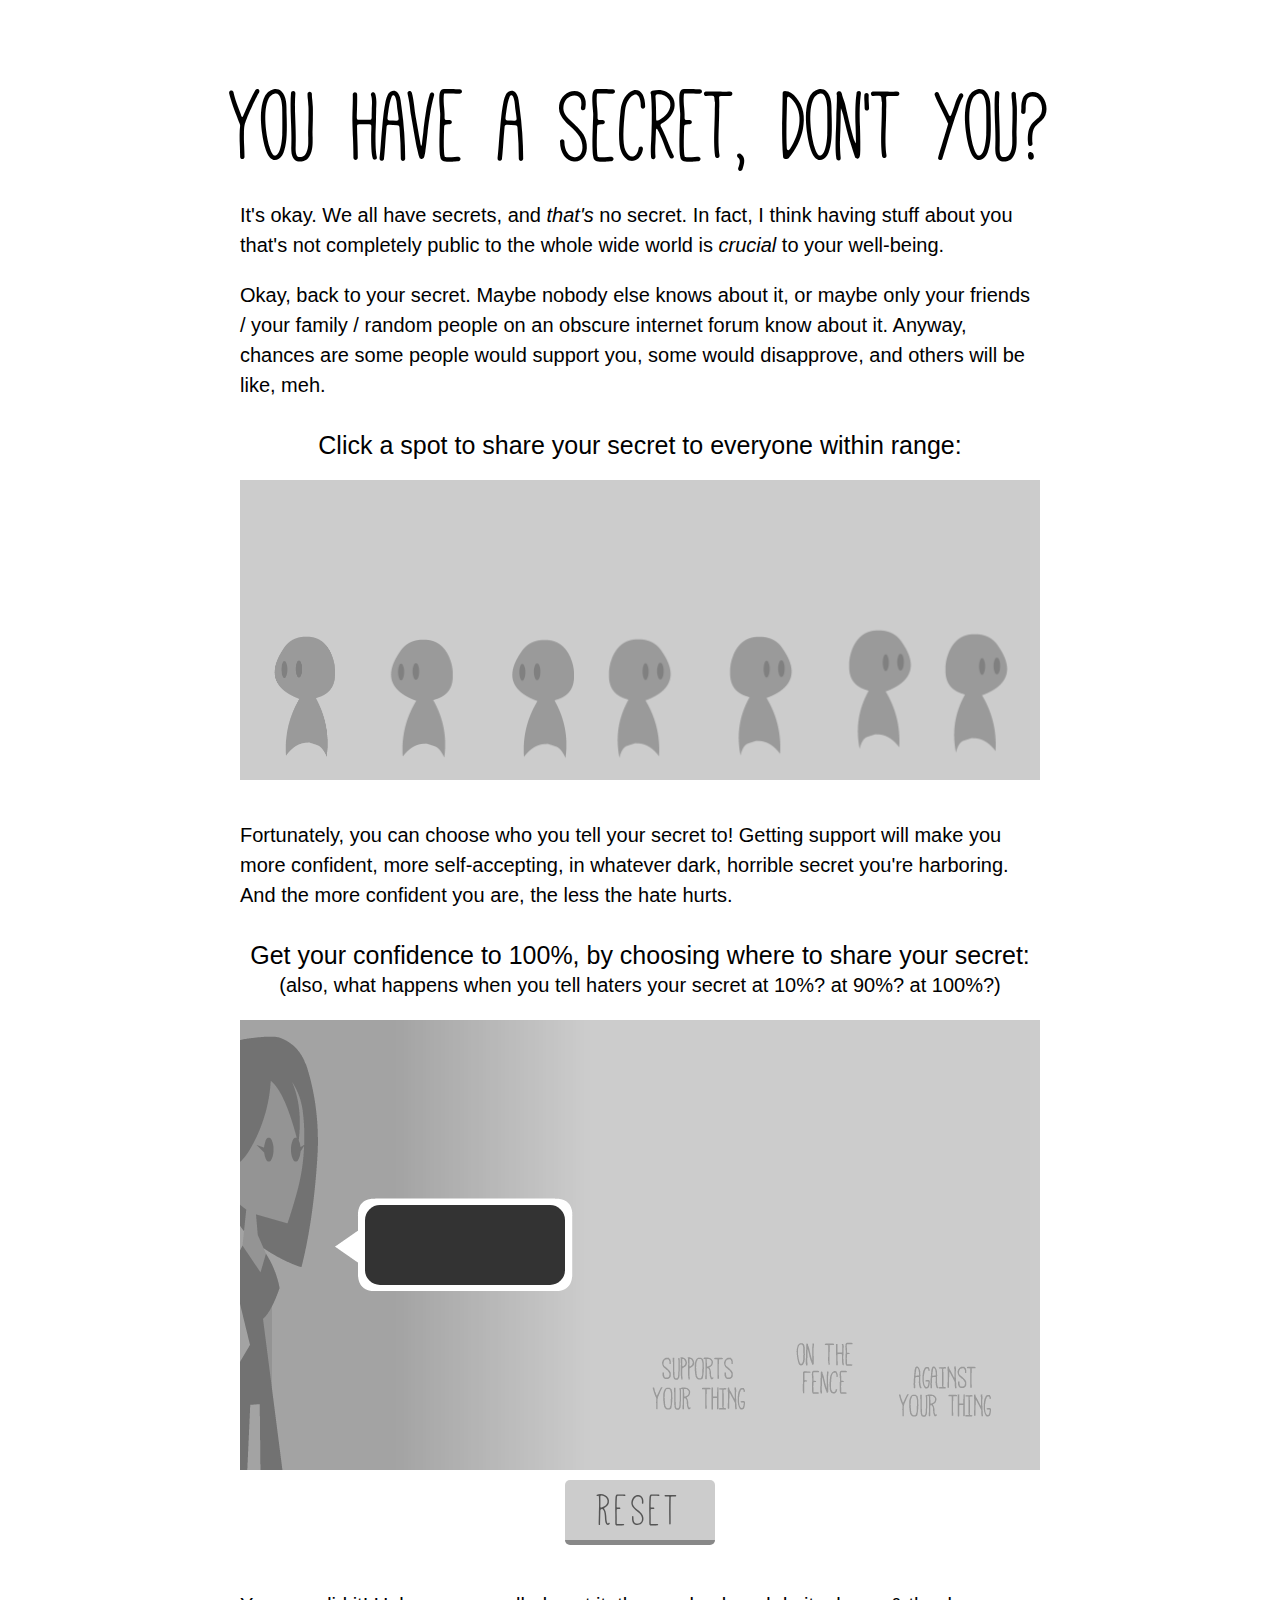
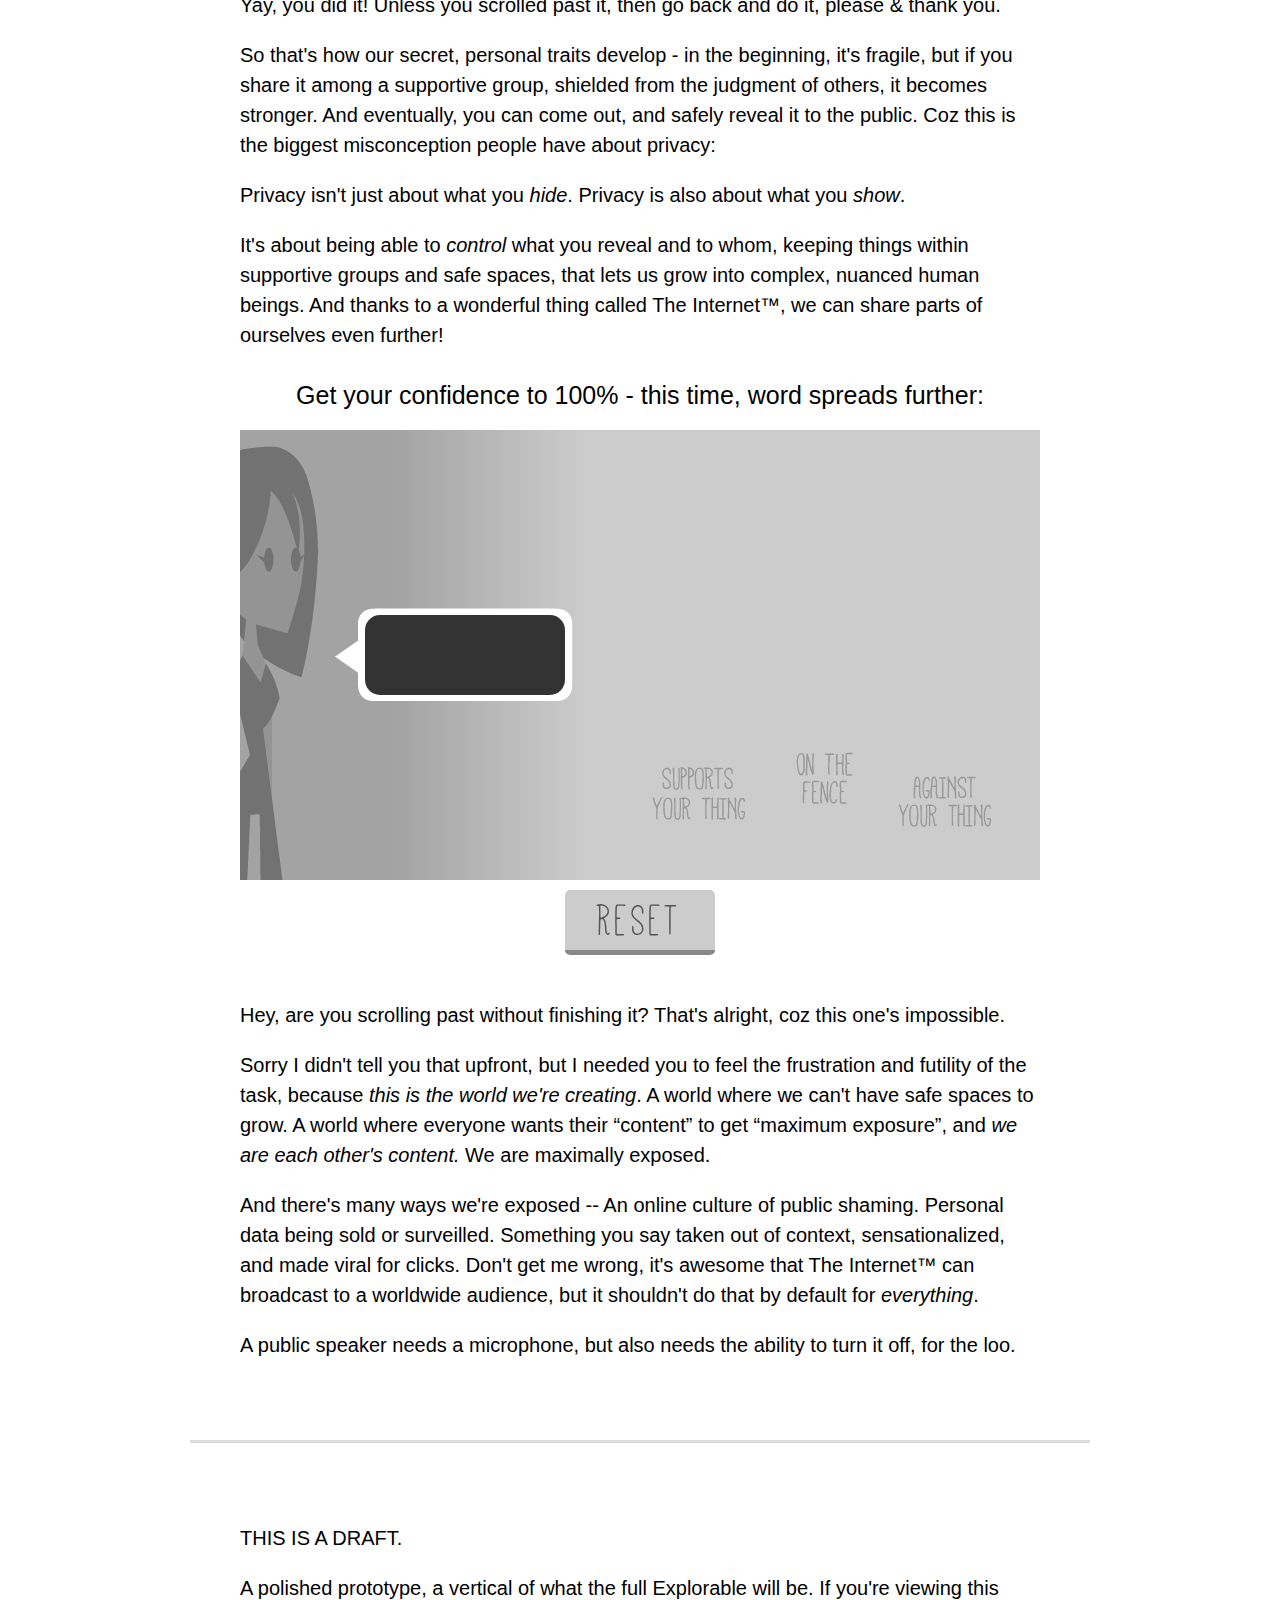
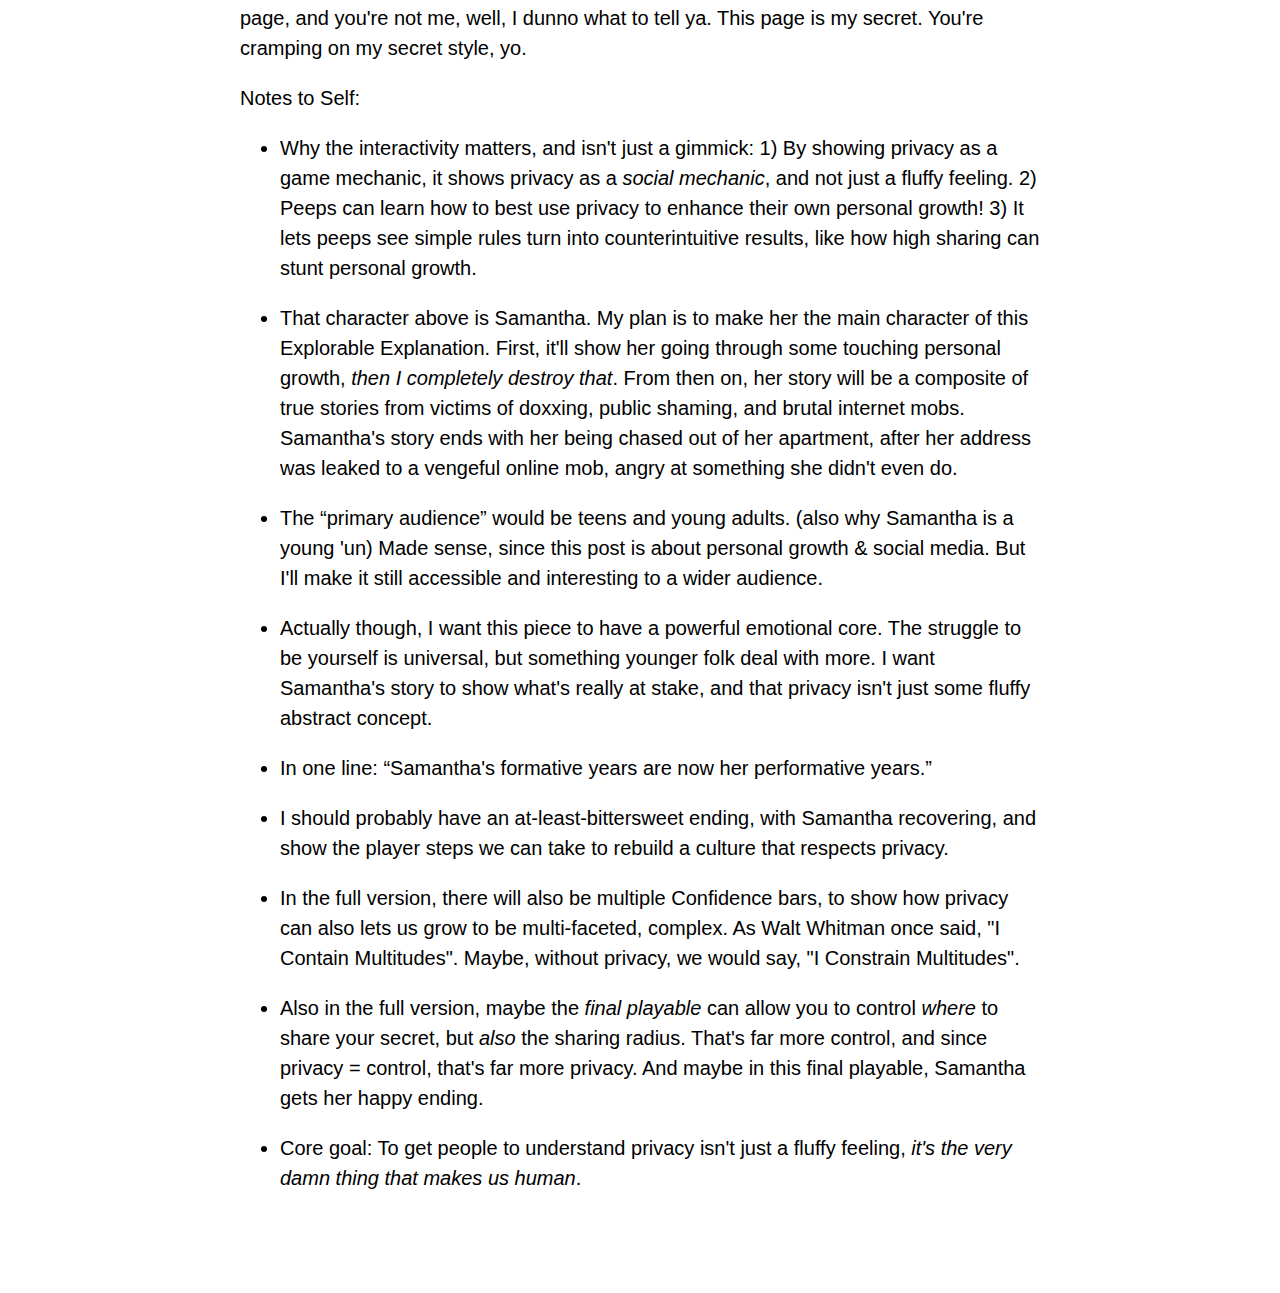
==== index.html @ de028cac "EVERYTHIIING" ====
<!doctype>
<html>
<head>
	<link rel="stylesheet" type="text/css" href="css/index.css">
</head>

<body>
	<div id="content">
		<div style="  text-align: center;
  margin-top: 100px;
  font-size: 110px;
  font-family: Mathlete;
  height: 50px;">
			You have a secret, don't you?
		</div>

		<div id="article" style="margin-top:50px; margin-bottom:100px;">

			<p>
				It's okay. We all have secrets, and <i>that's</i> no secret.
				In fact, I think having stuff about you that's not completely public to the whole wide world
				is <i>crucial</i> to your well-being.
			</p>

			<p>
				Okay, back to your secret.
				Maybe nobody else knows about it, or maybe only your friends / your family /
				random people on an obscure internet forum know about it.
				Anyway, chances are some people would support you, some would disapprove, and others will be like, meh.
			</p>

			<div style="text-align:center; margin-top:30px">
				<b style="font-weight:400; font-size:25px;">Click a spot to share your secret to everyone within range:</b>
			</div>

			<iframe width="800" height="300" style="margin-top:20px" src="model/intro.html"></iframe>

			<p>
				Fortunately, you can choose who you tell your secret to!
				Getting support will make you more confident, more self-accepting,
				in whatever dark, horrible secret you're harboring.
				And the more confident you are, the less the hate hurts.
			</p>

			<div style="text-align:center; margin-top:30px">
				<b style="font-weight:400; font-size:25px;">Get your confidence to 100%, by choosing where to share your secret:</b>
				<br>
				(also, what happens when you tell haters your secret at 10%? at 90%? at 100%?)
			</div>

			<iframe width="800" height="530" style="margin-top:20px" src="model/model_0.html"></iframe>

			<p>
				Yay, you did it! Unless you scrolled past it, then go back and do it, please &amp; thank you.
			</p>

			<p>
				So that's how our secret, personal traits develop - in the beginning, it's fragile,
				but if you share it among a supportive group, shielded from the judgment of others,
				it becomes stronger. And eventually, you can come out, and safely reveal it to the public.
				Coz this is the biggest misconception people have about privacy:
			</p>

			<p>
				<b>Privacy isn't just about what you <i>hide</i>.
				Privacy is also about what you <i>show</i>.</b>
			</p>

			<p>
				It's about being able to <i>control</i> what you reveal and to whom,
				keeping things within supportive groups and safe spaces,
				that lets us grow into complex, nuanced human beings.
				And thanks to a wonderful thing called The Internet&trade;,
				we can share parts of ourselves even further!
			</p>

			<div style="text-align:center; margin-top:30px">
				<b style="font-weight:400; font-size:25px;">Get your confidence to 100% - this time, word spreads further:</b>
			</div>

			<iframe width="800" height="530" style="margin-top:20px" src="model/model_1.html"></iframe>

			<p>
				Hey, are you scrolling past without finishing it? That's alright, coz this one's impossible.
			</p>
			<p>
				Sorry I didn't tell you that upfront,
				but I needed you to feel the frustration and futility of the task,
				because <i>this is the world we're creating</i>.
				A world where we can't have safe spaces to grow.
				A world where everyone wants their
				“content” to get “maximum exposure”, and
				<i>we are each other's content.</i> We are maximally exposed.
			</p>
			<p>
				And there's many ways we're exposed --
				An online culture of public shaming.
				Personal data being sold or surveilled.
				Something you say taken out of context, sensationalized, and made viral for clicks.
				Don't get me wrong, it's awesome that The Internet&trade; can broadcast to a worldwide audience,
				but it shouldn't do that by default for <i>everything</i>.
			</p>
			<p>
				A public speaker needs a microphone, but also needs the ability to turn it off, for the loo.
			</p>

			<hr>

			<p>
				<b>THIS IS A DRAFT.</b> 
			</p>
			<p>
				A polished prototype, a vertical of what the full Explorable will be.
				If you're viewing this page, and you're not me,
				well, I dunno what to tell ya. This page is my secret.
				You're cramping on my secret style, yo.
			</p>

			<p>

				<b>Notes to Self:</b>

				<ul>
					<li>
						<b>Why the interactivity matters, and isn't just a gimmick:</b>
						1) By showing privacy as a game mechanic, it shows privacy as a <i>social mechanic</i>,
						and not just a fluffy feeling.
						2) Peeps can learn how to best use privacy to enhance their own personal growth!
						3) It lets peeps see simple rules turn into counterintuitive results,
						like how high sharing can stunt personal growth.
					</li>
					<li>
						That character above is Samantha.
						My plan is to make her the main character of this Explorable Explanation.
						First, it'll show her going through some touching personal growth,
						<i>then I completely destroy that</i>.
						From then on, her story will be <b>a composite of true stories</b> from victims of doxxing, public shaming,
						and brutal internet mobs. Samantha's story ends with her being chased out of her apartment,
						after her address was leaked to a vengeful online mob, angry at something she didn't even do.
					</li>
					<li>
						The “primary audience” would be teens and young adults.
						(also why Samantha is a young 'un)
						Made sense, since this post is about personal growth &amp; social media.
						But I'll make it still accessible and interesting to a wider audience.
					</li>
					<li>
						Actually though, I want this piece to have a powerful emotional core.
						The struggle to be yourself is universal, but something younger folk deal with more.
						I want Samantha's story to show what's really at stake,
						and that privacy isn't just some fluffy abstract concept.
					</li>
					<li>
						In one line: “Samantha's formative years are now her performative years.”
					</li>
					<li>
						I should probably have an at-least-bittersweet ending,
						with Samantha recovering,
						and show the player steps we can take to rebuild a culture that respects privacy.
					</li>
					<li>
						In the full version, there will also be multiple Confidence bars,
						to show how privacy can also lets us grow to be multi-faceted, complex.
						As Walt Whitman once said, "I Contain Multitudes".
						Maybe, without privacy, we would say, "I Constrain Multitudes".
					</li>
					<li>
						Also in the full version, maybe the <i>final playable</i> can allow you to
						control <i>where</i> to share your secret, but <i>also</i> the sharing radius.
						That's far more control, and since privacy = control, that's far more privacy.
						And maybe in this final playable, Samantha gets her happy ending.
					</li>
					<li>
						<b>Core goal:</b> To get people to understand privacy isn't just a fluffy feeling,
						<i>it's the very damn thing that makes us human</i>. 
					</li>
				</ul>
			</p>
			
		</div>
	</div>
</body>
</html>

<script src="js/index.js"></script>
---- css/index.css ----
@font-face{
	font-family: 'Mathlete';
	src: url('Mathlete-Bulky.otf');
}

body {
	margin: 0;
	font-size: 20px;
	font-family: Helvetica, Arial, sans-serif;
	font-weight: 100;
	line-height: 1.5em;
}

hr{
	border: none;
	border-top: 3px solid #ddd;
	width: 900px;
	position: relative;
	left:-50px;
	margin: 80px 0;
}
li{
	margin-bottom: 20px;
}

#article{
	width: 800px;
	margin: 0 auto;
}
#article .caption{
	text-align: center;
	margin: 30px 0 20px 0;
	font-size:25px;
	font-weight: bold;
}
#article .caption span{
	font-weight: 100;
	font-size: 18px;
	color: #999;
}


#content iframe{
	display: block;
	border: none;
	margin:40px auto;
}

#content iframe.highlight{
	width: 960px;
	height: 600px;
	margin: 50px 0;
}
#content iframe.splash{
	width:100%;
	background: #333;
	overflow: hidden;
	margin-top: 0;
}
#content iframe.intro{
	margin-bottom: 50px;
}
#content iframe.outro{
	margin-top: 50px;
}
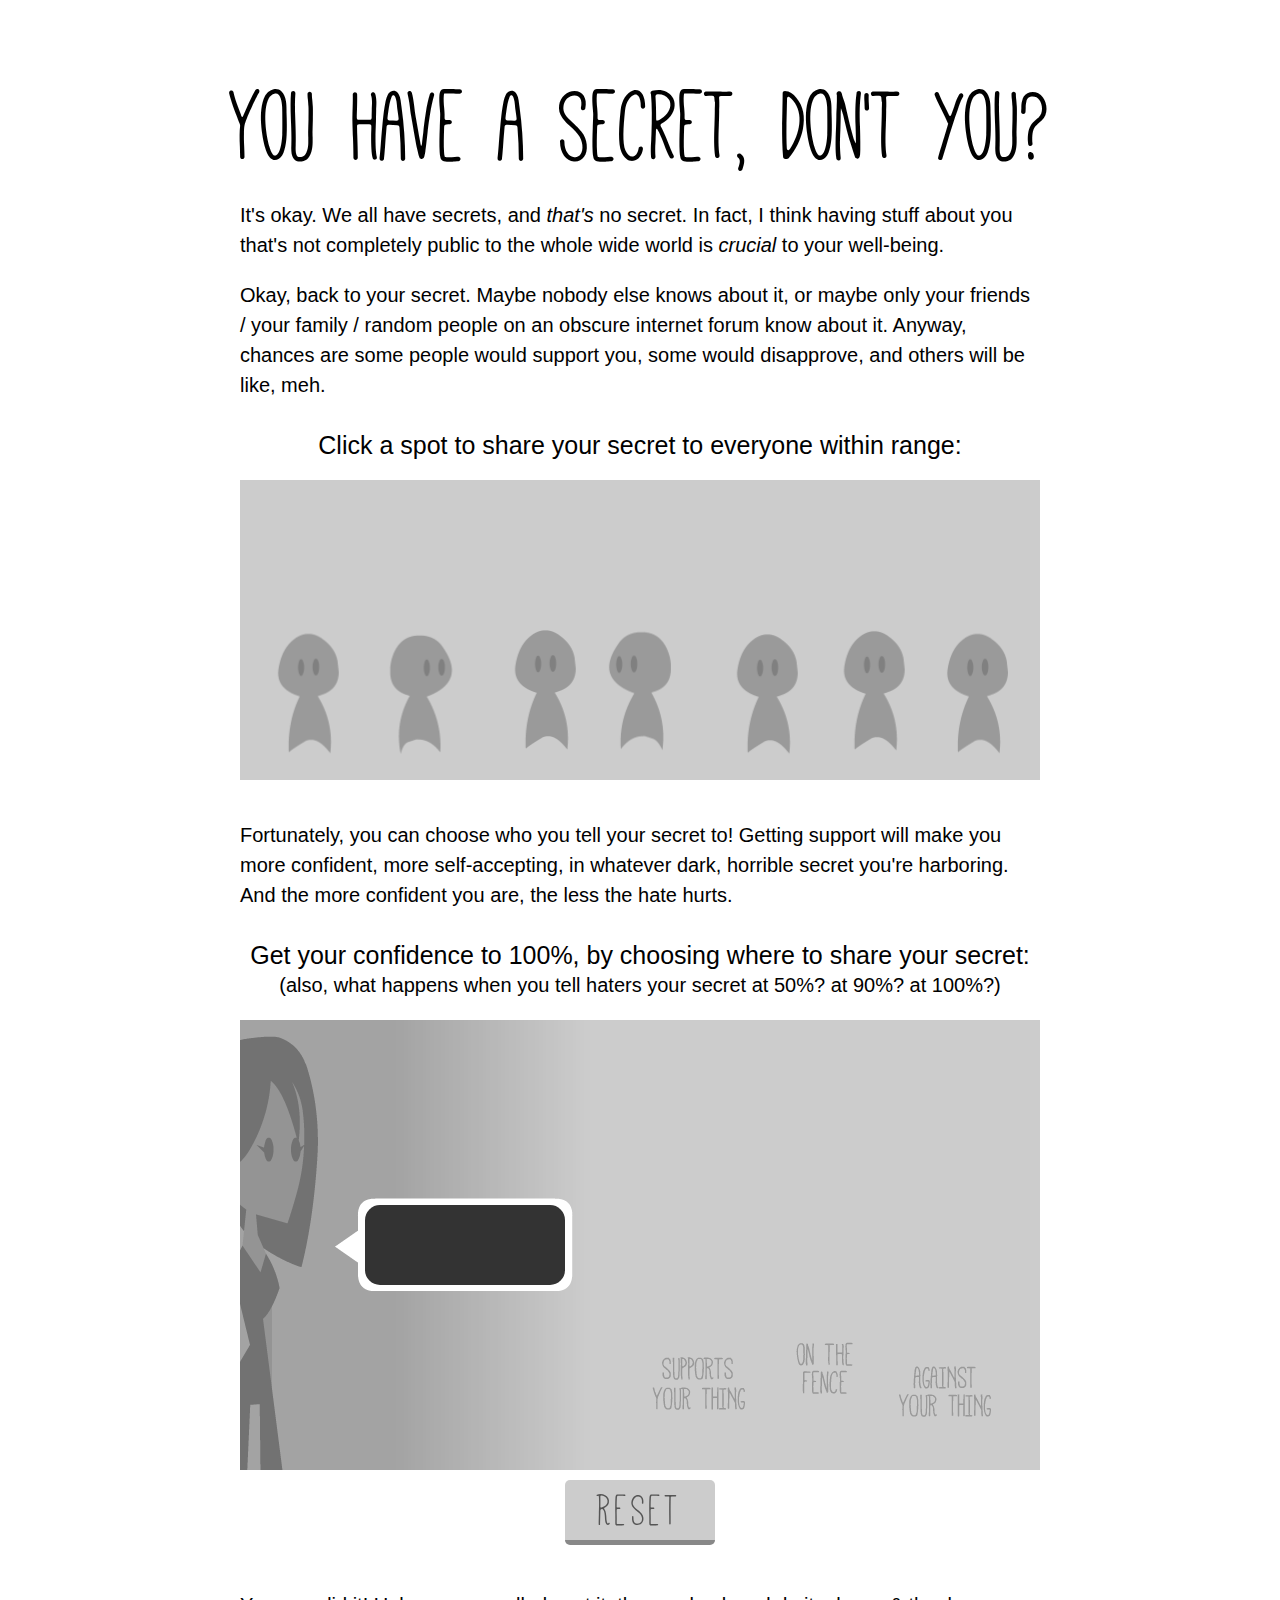
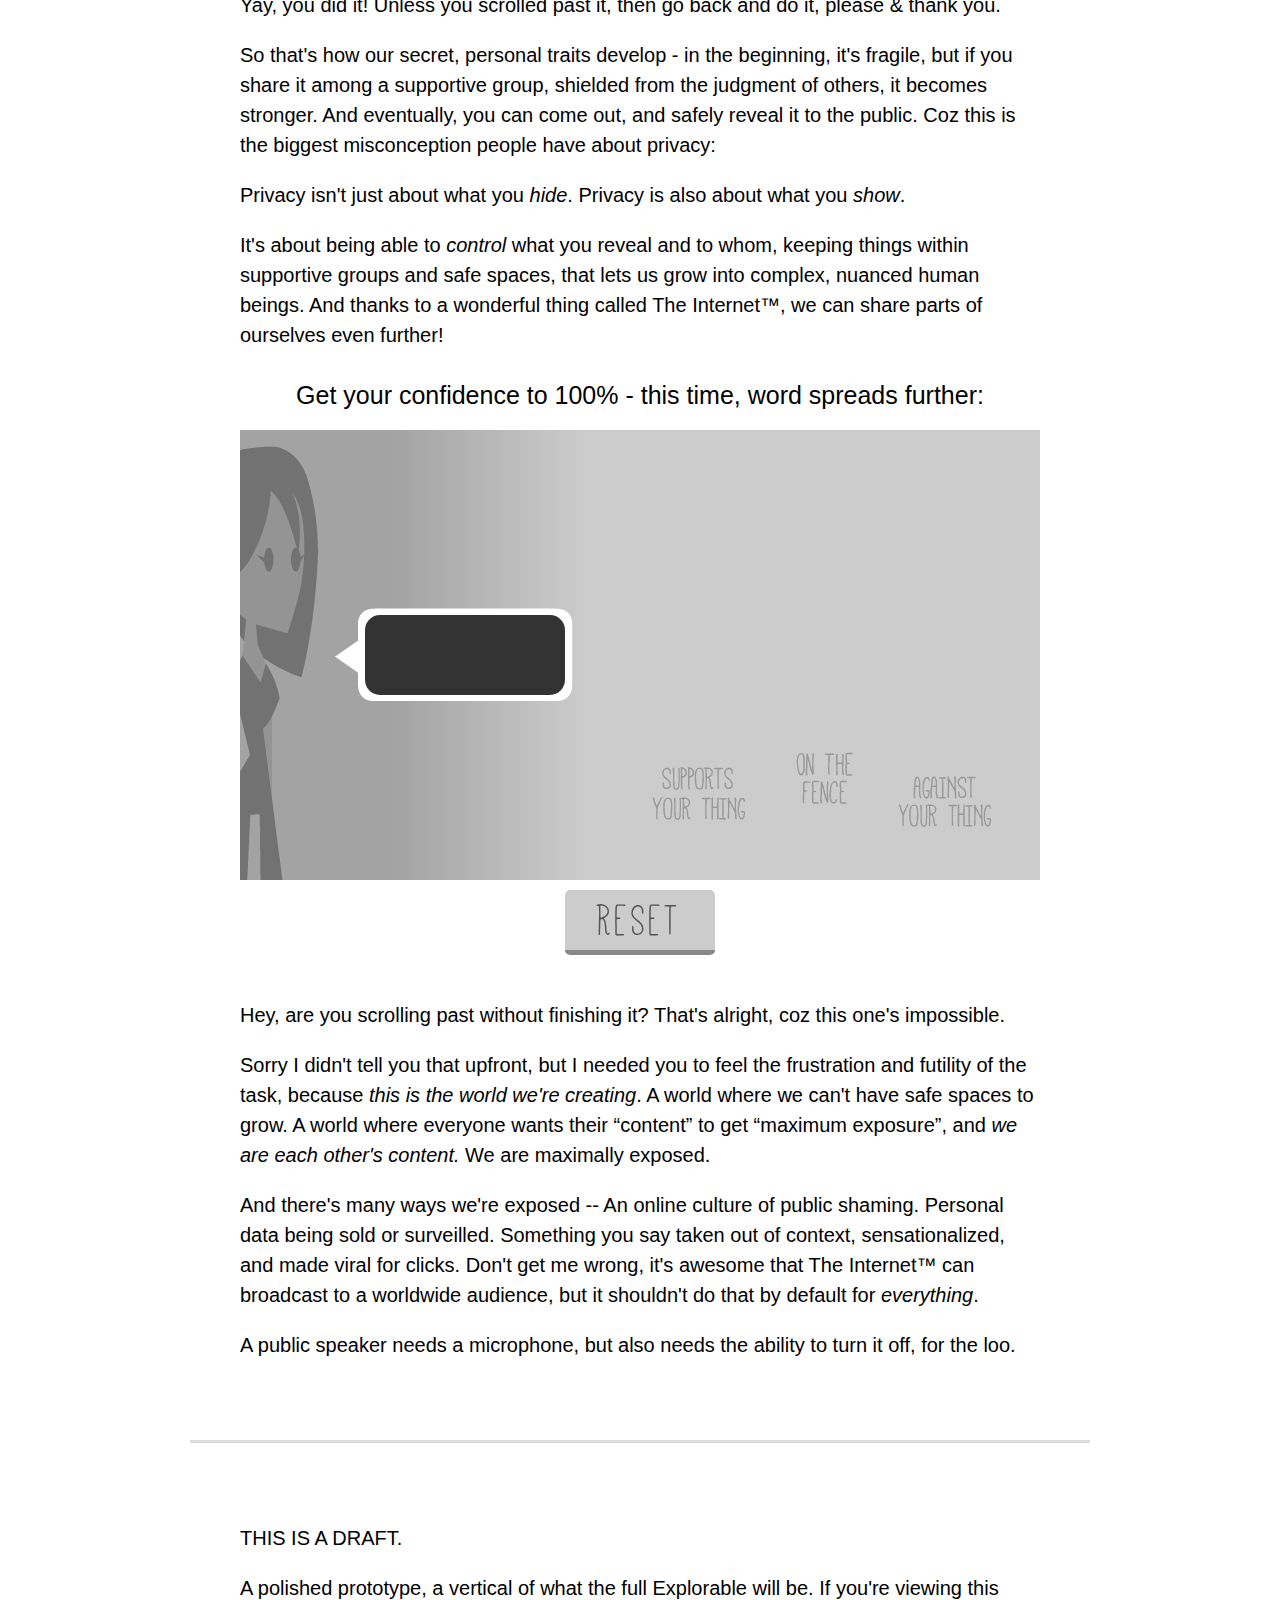
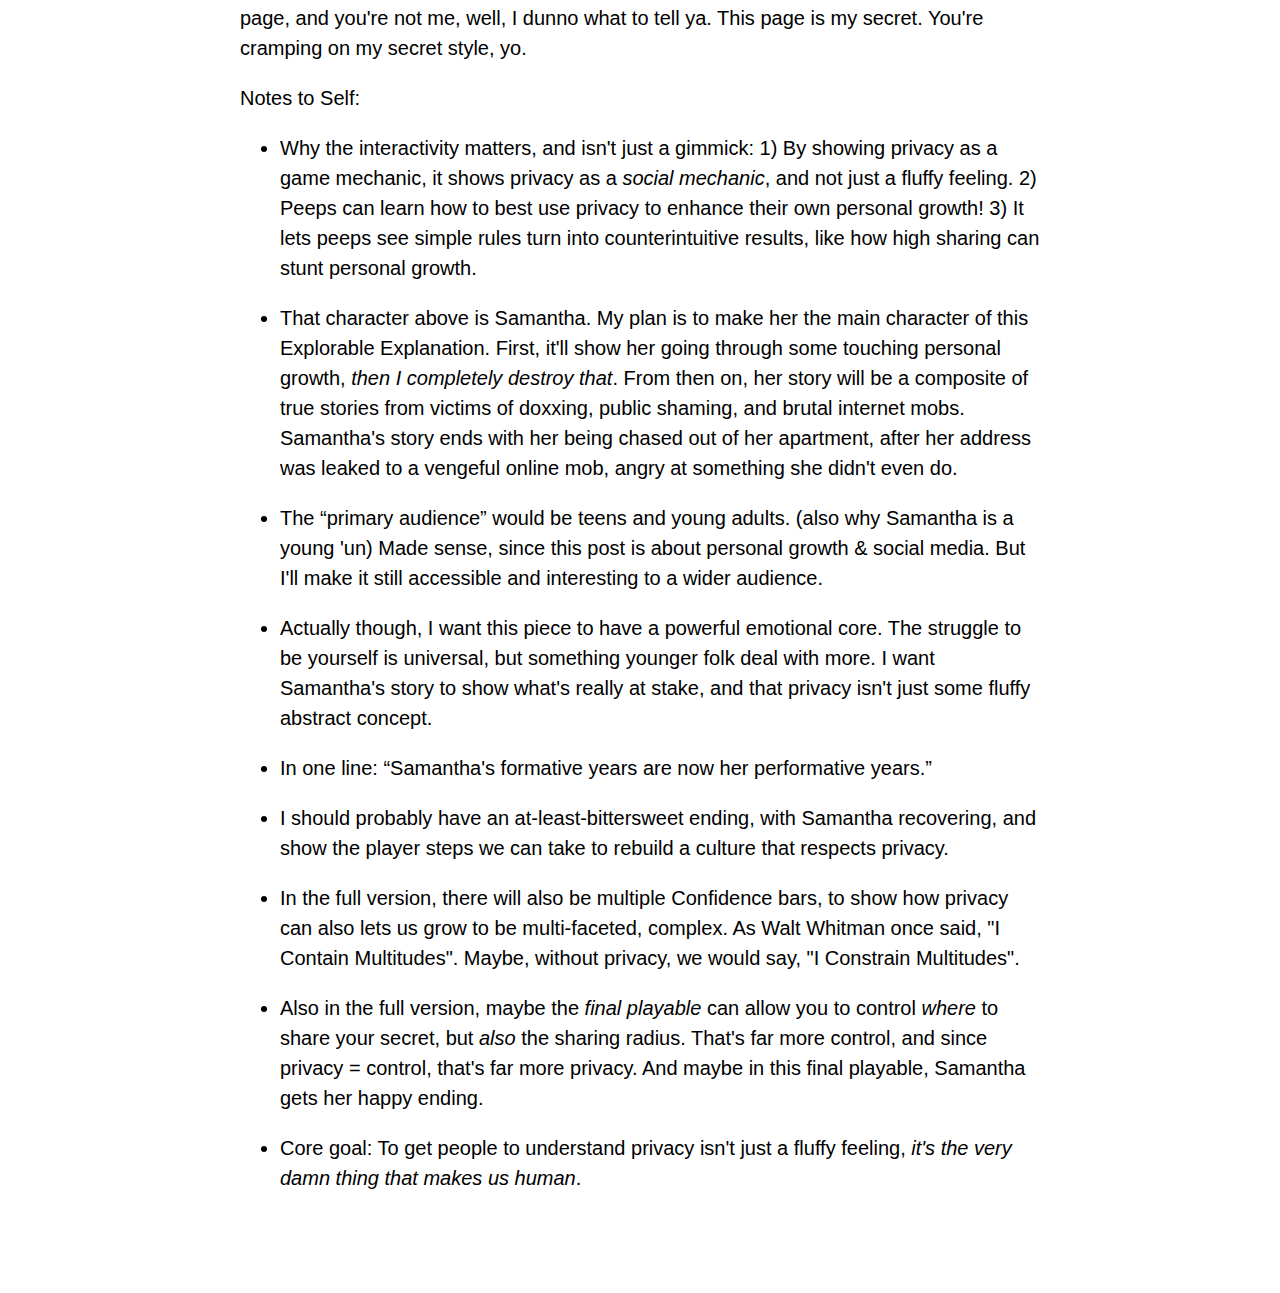
==== commit 166396d5: "50 percent, boop" ====
--- a/index.html
+++ b/index.html
@@ -45,7 +45,7 @@
 			<div style="text-align:center; margin-top:30px">
 				<b style="font-weight:400; font-size:25px;">Get your confidence to 100%, by choosing where to share your secret:</b>
 				<br>
-				(also, what happens when you tell haters your secret at 10%? at 90%? at 100%?)
+				(also, what happens when you tell haters your secret at 50%? at 90%? at 100%?)
 			</div>
 
 			<iframe width="800" height="530" style="margin-top:20px" src="model/model_0.html"></iframe>
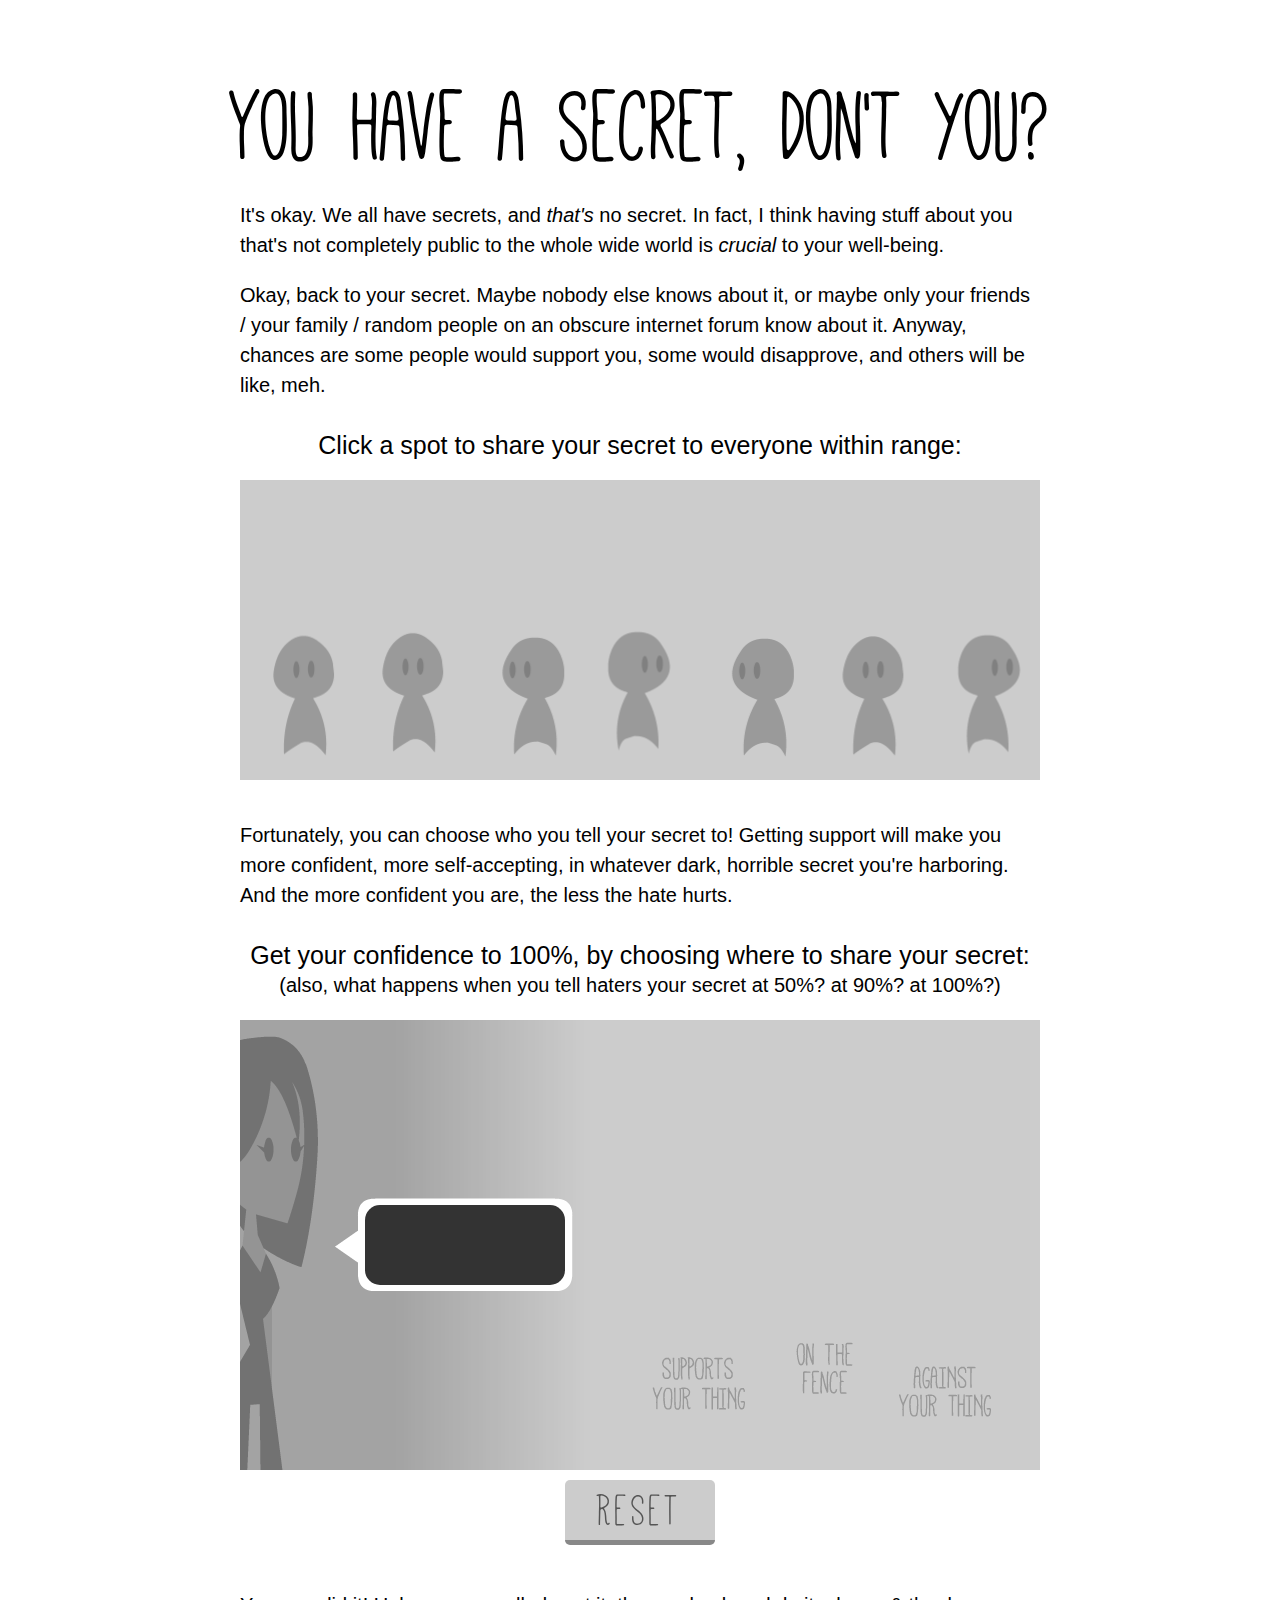
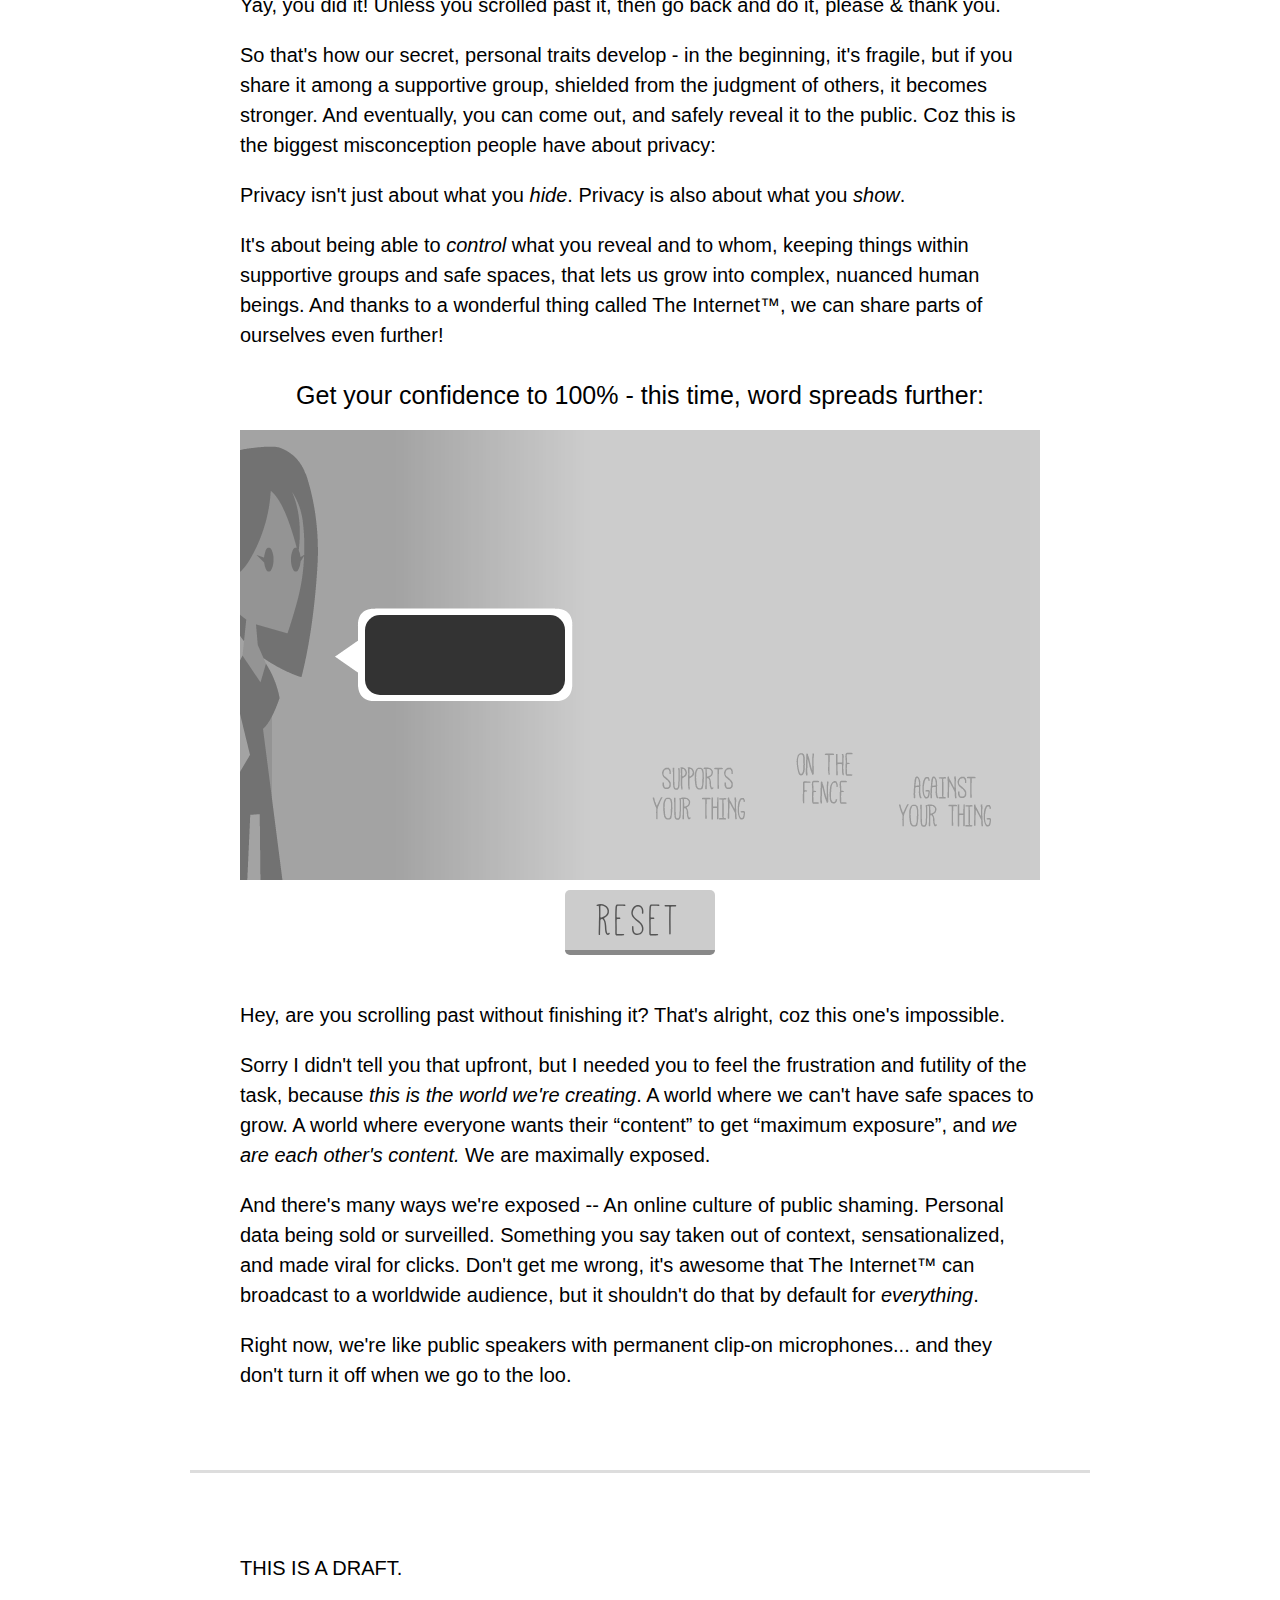
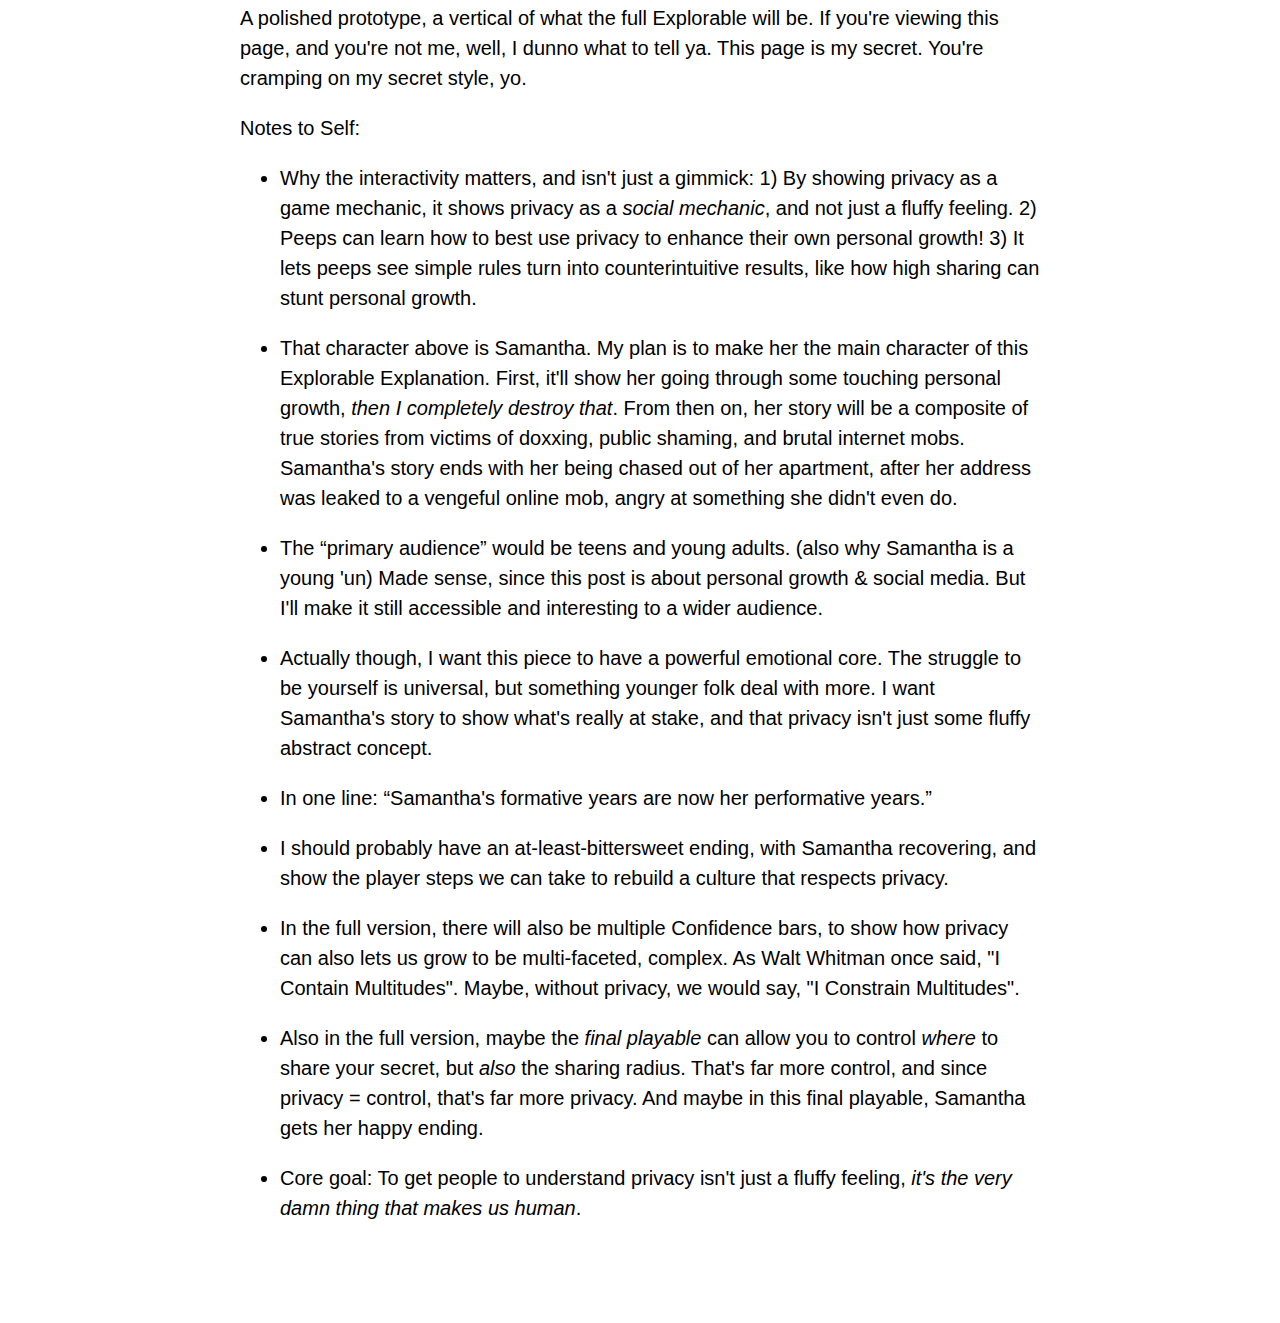
==== commit a3c24e8b: "loo joke" ====
--- a/index.html
+++ b/index.html
@@ -101,7 +101,8 @@
 				but it shouldn't do that by default for <i>everything</i>.
 			</p>
 			<p>
-				A public speaker needs a microphone, but also needs the ability to turn it off, for the loo.
+				Right now, we're like public speakers with permanent clip-on microphones...
+				and they don't turn it off when we go to the loo.
 			</p>
 
 			<hr>
